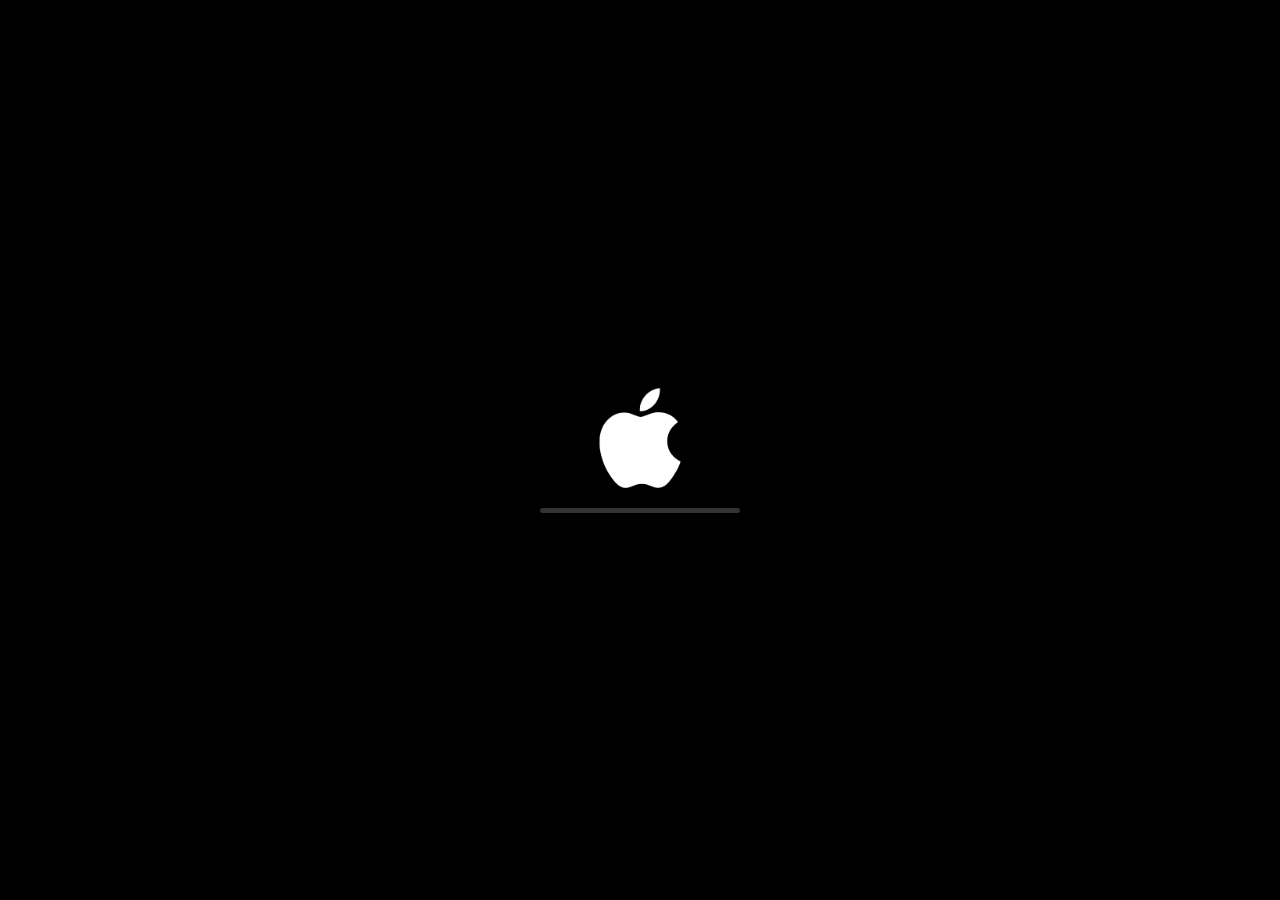
==== index.html @ 9ddda8fa "index.html" ====
<!DOCTYPE html>
<html lang="en">
<head>
    <meta charset="UTF-8">
    <meta name="viewport" content="width=device-width, initial-scale=1.0">
    <title>macOS Portfolio</title>
    <link rel="stylesheet" href="style.css">
</head>
<body>
    <div class="boot-screen" id="bootScreen">
        <div class="apple-boot-logo"></div>
        <div class="loading-bar"></div>
    </div>
    
    <div class="menu-bar">
        <div class="menu-left">
            <img src="image/apple.png" alt="Apple Logo" class="apple-logo">
            <span>Finder</span>
            <span>File</span>
            <span>Edit</span>
            <span>View</span>
            <span>Go</span>
            <span>Window</span>
            <span>Help</span>
        </div>
        <div class="menu-right">
            <span><a href="#" onclick="document.documentElement.requestFullscreen();" class="menu-right">
                Enter Fullscreen
            </a></span>
        </div>
    </div>

    <div class="widget-container">
        <div class="widget weather-widget">
            <h2>Read<span style="color: yellow">me</span></h2><BR><BR>
            <p>All app butoons are clickable and functional.</p>
        </div>

        <div class="widget portfolio">
            <a href="Portfolio/home.html" target="_blank"><img src="image/portfolio.png" alt="Portfolio"></a>
        </div>
    </div>

    <div class="notepad">
        <div class="notepad-header">
            <div class="window-buttons">
                <span class="close"></span>
                <span class="minimize"></span>
                <span class="maximize"></span>
            </div>
            <span class="title">TextEdit</span>
        </div>
        

        <div class="tabs-container">
            <input type="radio" id="about-tab" name="tab">
            <label for="about-tab">About Me</label>

            <input type="radio" id="projects-tab" name="tab">
            <label for="projects-tab">Projects</label>

            <input type="radio" id="skills-tab" name="tab">
            <label for="skills-tab">Skills</label>

            <div class="notepad-content">
                <div class="tab-content about">
                    <p>Hi, I am Atul R! I love exploring new things and working on exciting projects.</p>
                </div>
                <div class="tab-content projects">
                    <p>1. macOS Portfolio Website<br>2. Arduino-Based Project<br>3. Encrypted Chat App</p>
                </div>
                <div class="tab-content skills">
                    <p>Data Structures, Algorithms, Backend Development, Arduino, Web Development</p>
                </div>
            </div>
        </div>
    </div>    

    <div class="dock">
        <div class="dock-item" id="finder">
            <img src="image/finder.png" alt="Finder">
        </div>
        <a href="tel:+917012276229" class="dock-item">
            <img src="image/phone.png" alt="Phone">
        </a>
        <a href="mailto:atulrajesh2006@gmail.com" class="dock-item">
            <img src="image/mail.png" alt="Mail">
        </a>
        <a href="https://github.com/thisisatulr" target="_blank" class="dock-item">
            <img src="image/github.png" alt="GitHub">
        </a>
        <a href="https://www.linkedin.com/in/atul-r-136672323/" target="_blank" class="dock-item">
            <img src="image/linkedin.png" alt="LinkedIn">
        </a>
    </div>
</body>
</html>
---- style.css ----
* {
    margin: 0;
    padding: 0;
    box-sizing: border-box;
}

body {
    font-family: 'SF Pro Text', sans-serif;
    background: url('image/background.jpg') no-repeat center center fixed;
    background-size: cover;
    background-color: #111;
    color: white;
    overflow: hidden;
}

.boot-screen {
    position: fixed;
    top: 0;
    left: 0;
    width: 100%;
    height: 100vh;
    background-color: black;
    display: flex;
    flex-direction: column;
    justify-content: center;
    align-items: center;
    z-index: 100;
    animation: fadeOut 4s forwards 3.5s;
}

.apple-boot-logo {
    width: 100px;
    height: 100px;
    background: url('image/apple.png') no-repeat center;
    background-size: contain;
}

.loading-bar {
    width: 200px;
    height: 5px;
    background: rgba(255, 255, 255, 0.2);
    margin-top: 20px;
    position: relative;
    overflow: hidden;
    border-radius: 5px;
}

.loading-bar::after {
    content: "";
    display: block;
    width: 0;
    height: 100%;
    background: white;
    animation: loading 3s ease-in-out forwards;
}

@keyframes loading {
    from { width: 0; }
    to { width: 100%; }
}

@keyframes fadeOut {
    from { opacity: 1; }
    to { opacity: 0; visibility: hidden; }
}

.menu-bar {
    position: fixed;
    top: 0;
    left: 0;
    width: 100%;
    height: 30px;
    background: rgba(0, 0, 0, 0.7);
    backdrop-filter: blur(10px);
    display: flex;
    justify-content: space-between;
    align-items: center;
    padding: 0 15px;
    color: white;
    font-size: 14px;
    font-family: sans-serif;
}

.menu-left, .menu-right {
    display: flex;
    align-items: center;
    color: white;
    text-decoration: none;
}

.menu-left span, .menu-right span {
    margin: 0 10px;
    cursor: pointer;
}

.menu-left span:hover, .menu-right span:hover {
    color: lightgray;
}

.apple-logo {
    width: 16px;
    height: 16px;
    margin-right: 10px;
}

.dock {
    position: fixed;
    bottom: 20px;
    left: 50%;
    transform: translateX(-50%);
    display: flex;
    background: rgba(0, 0, 0, 0.7);
    padding: 10px;
    border-radius: 20px;
    backdrop-filter: blur(10px);
}

.dock-item {
    margin: 0 10px;
    cursor: pointer;
    transition: transform 0.2s;
}

.dock-item img {
    width: 50px;
    height: 50px;
}

.dock-item:hover {
    transform: scale(1.3);
    transition: transform 0.3s ease-in-out;
}

.notepad {
    position: absolute;
    top: 100px;
    left: 50%;
    width: 600px;
    height: 400px;
    backdrop-filter: blur(10px);
    transform: translateX(-50%);
    background: rgba(30, 30, 30, 0.8);    border: 2px solid #333;
    box-shadow: 0px 5px 15px rgba(0, 0, 0, 0.5);    
    font-family: monospace;
    padding: 10px;
    border-radius: 10px;
    color: white;
}

.notepad-header {
    display: flex;
    align-items: center;
    justify-content: space-between;
    background: #292929;
    padding: 8px;
    font-weight: bold;
    color: #bbb;
    border-bottom: 2px solid #444;
    border-radius: 10px;
    position: relative;
}

.window-buttons {
    display: flex;
    gap: 8px;
}

.window-buttons span {
    width: 12px;
    height: 12px;
    border-radius: 50%;
    display: inline-block;
}

.close { background: #ff5f57; }
.minimize { background: #ffbd2e; }
.maximize { background: #28c840; }

.close:hover { background: #f9463d; }
.minimize:hover { background: #cc9217; }
.maximize:hover { background: #1ab030; }

.title {
    position: absolute;
    left: 50%;
    transform: translateX(-50%);
    font-size: 14px;
}

.tabs-container {
    display: flex;
    flex-direction: column;
    align-items: center;
}

.tabs-container input {
    display: none;
}

.tabs-container label {
    cursor: pointer;
    padding: 8px 15px;
    margin: 5px;
    background: #444;
    border-radius: 5px;
    color: #bbb;
    transition: 0.3s;
    display: inline-block;
}

.tabs-container label:hover {
    background: #555;
}

.tabs-container input:checked + label {
    background: #1e1e1e;
    font-weight: bold;
    color: white;
    border-bottom: 2px solid #bbb;
}

.notepad-content {
    padding: 20px;
    min-height: 100px;
    color: #ddd;
    text-align: center;
    width: 100%;
}

.tab-content {
    display: none;
    opacity: 0;
    transition: opacity 0.4s ease-in-out;
}

#about-tab:checked ~ .notepad-content .about,
#projects-tab:checked ~ .notepad-content .projects,
#skills-tab:checked ~ .notepad-content .skills {
    display: block;
    opacity: 1;
}

.widget {
    position: relative;
    top: 30px;
    width: 200px;
    height: 200px;
    background: rgba(30, 30, 30, 0.8);
    border-radius: 15px;
    padding: 10px;
    backdrop-filter: blur(10px);
    box-shadow: 0px 5px 15px rgba(0, 0, 0, 0.5);
    color: white;
    margin: 10px;
}

.widget:hover {
    transform: scale(1.05);
    transition: transform 0.3s ease-in-out;
    cursor: pointer;
}

.widget img {
    width: 100%;
    height: 100%;
    border-radius: 10px;
    position: absolute;
    top: 0;
    left: 0;
    z-index: -1;
}
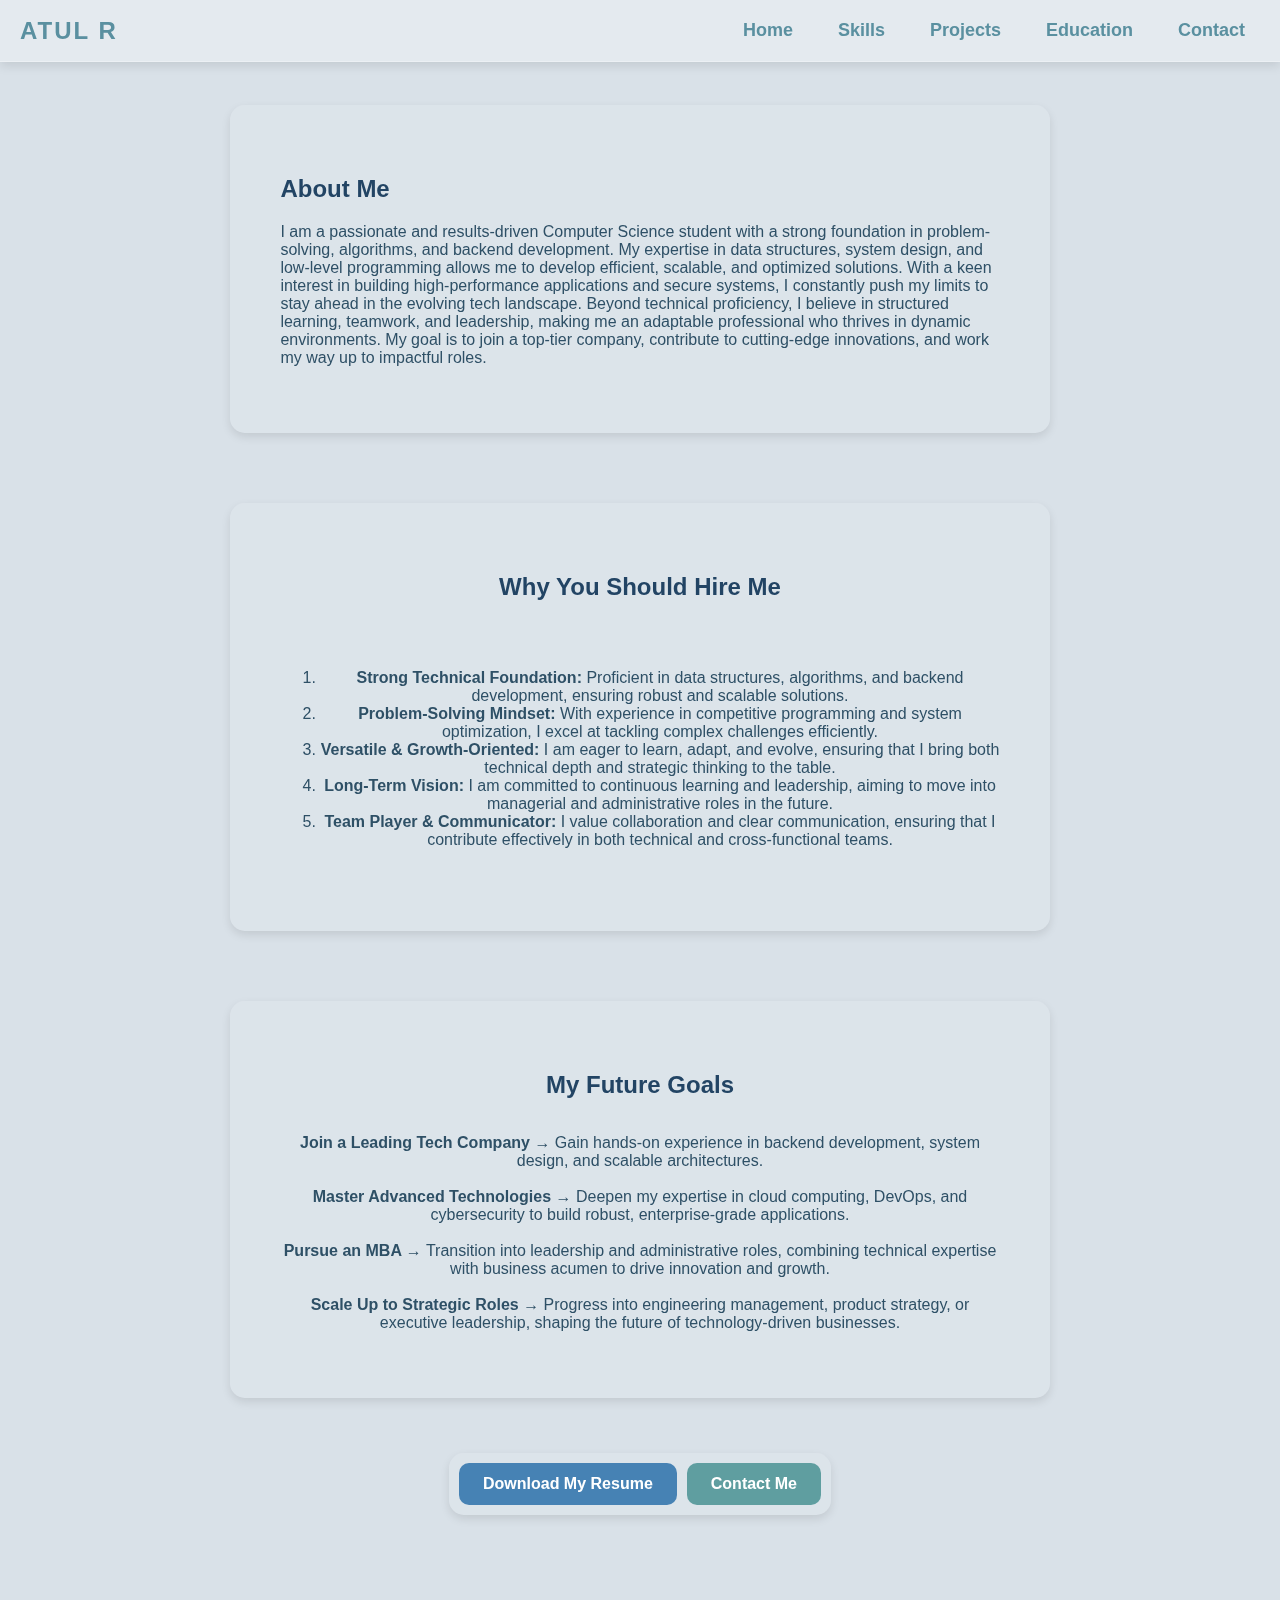
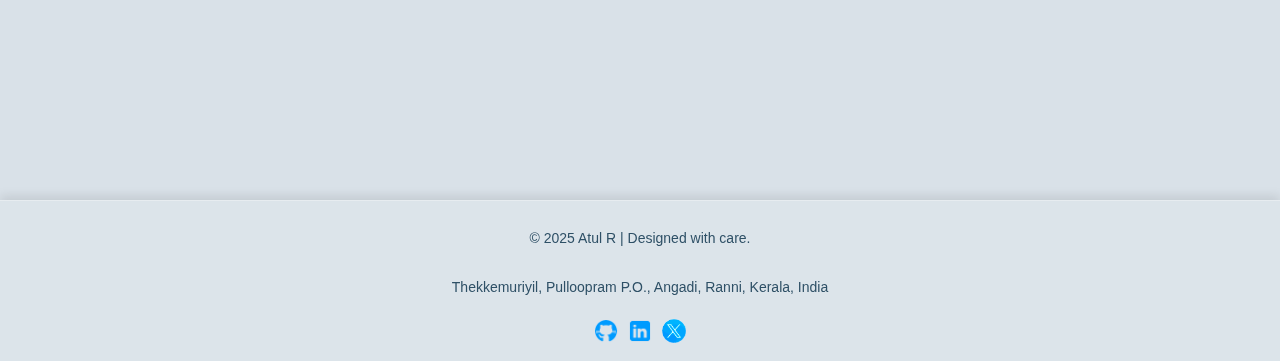
==== commit 7e7c0c69: "Update index.html" ====
--- a/index.html
+++ b/index.html
@@ -3,95 +3,95 @@
 <head>
     <meta charset="UTF-8">
     <meta name="viewport" content="width=device-width, initial-scale=1.0">
-    <title>macOS Portfolio</title>
-    <link rel="stylesheet" href="style.css">
+    <title>Portfolio</title>
+    <link rel="stylesheet" href="styles.css">
 </head>
 <body>
-    <div class="boot-screen" id="bootScreen">
-        <div class="apple-boot-logo"></div>
-        <div class="loading-bar"></div>
-    </div>
+    <video class="video-background" autoplay loop muted>
+        <source src="images/background.mp4" type="video/mp4">
+        Your browser does not support the video tag.
+    </video>
+    <header>
+        <nav class="navbar">
+            <div class="logo">ATUL R</div>
+            <ul class="nav-links">
+                <li><a href="home.html">Home</a></li>
+                <li><a href="skills.html">Skills</a></li>
+                <li><a href="projects.html">Projects</a></li>
+                <li><a href="education.html">Education</a></li>
+                <li><a href="contact.html" class="active">Contact</a></li>
+            </ul>
+        </nav>
+    </header>
     
-    <div class="menu-bar">
-        <div class="menu-left">
-            <img src="image/apple.png" alt="Apple Logo" class="apple-logo">
-            <span>Finder</span>
-            <span>File</span>
-            <span>Edit</span>
-            <span>View</span>
-            <span>Go</span>
-            <span>Window</span>
-            <span>Help</span>
-        </div>
-        <div class="menu-right">
-            <span><a href="#" onclick="document.documentElement.requestFullscreen();" class="menu-right">
-                Enter Fullscreen
-            </a></span>
-        </div>
-    </div>
+    <main>
+        <section class="home" id="home">
+            <div class="content-block about-me">
+                <div class="text">
+                    <h2>About Me</h2>
+                    <p>I am a passionate and results-driven Computer Science student with a strong foundation in problem-solving, algorithms, 
+                        and backend development. My expertise in data structures, system design, and low-level programming allows me to develop
+                         efficient, scalable, and optimized solutions. With a keen interest in building high-performance applications and secure
+                          systems, I constantly push my limits to stay ahead in the evolving tech landscape.
 
-    <div class="widget-container">
-        <div class="widget weather-widget">
-            <h2>Read<span style="color: yellow">me</span></h2><BR><BR>
-            <p>All app butoons are clickable and functional.</p>
-        </div>
-
-        <div class="widget portfolio">
-            <a href="Portfolio/home.html" target="_blank"><img src="image/portfolio.png" alt="Portfolio"></a>
-        </div>
-    </div>
-
-    <div class="notepad">
-        <div class="notepad-header">
-            <div class="window-buttons">
-                <span class="close"></span>
-                <span class="minimize"></span>
-                <span class="maximize"></span>
-            </div>
-            <span class="title">TextEdit</span>
-        </div>
-        
-
-        <div class="tabs-container">
-            <input type="radio" id="about-tab" name="tab">
-            <label for="about-tab">About Me</label>
-
-            <input type="radio" id="projects-tab" name="tab">
-            <label for="projects-tab">Projects</label>
-
-            <input type="radio" id="skills-tab" name="tab">
-            <label for="skills-tab">Skills</label>
-
-            <div class="notepad-content">
-                <div class="tab-content about">
-                    <p>Hi, I am Atul R! I love exploring new things and working on exciting projects.</p>
-                </div>
-                <div class="tab-content projects">
-                    <p>1. macOS Portfolio Website<br>2. Arduino-Based Project<br>3. Encrypted Chat App</p>
-                </div>
-                <div class="tab-content skills">
-                    <p>Data Structures, Algorithms, Backend Development, Arduino, Web Development</p>
+                        Beyond technical proficiency, I believe in structured learning, teamwork, and leadership, making me an adaptable 
+                        professional who thrives in dynamic environments. My goal is to join a top-tier company, contribute to cutting-edge 
+                        innovations, and work my way up to impactful roles.
+                        
+                        </p>
                 </div>
             </div>
+        
+            <div class="content-block">
+                <h2>Why You Should Hire Me</h2>
+                <p><ol type="1">
+                    <li><b>Strong Technical Foundation:</b> Proficient in data structures, algorithms, and backend development, ensuring robust and scalable 
+                        solutions.</li>
+                    <li><b>Problem-Solving Mindset:</b> With experience in competitive programming and system optimization, I excel at tackling complex challenges 
+                        efficiently.</li>
+                    <li><b>Versatile & Growth-Oriented:</b> I am eager to learn, adapt, and evolve, ensuring that I bring both technical depth and strategic 
+                        thinking to the table.</li>
+                    <li><b>Long-Term Vision:</b> I am committed to continuous learning and leadership, aiming to move into managerial and administrative roles 
+                        in the future.</li>
+                    <li><b>Team Player & Communicator:</b> I value collaboration and clear communication, ensuring that I contribute effectively in both technical 
+                        and cross-functional teams.</li></p>
+            </div>
+        
+            <div class="content-block">
+                <h2>My Future Goals</h2>
+                <p><b>Join a Leading Tech Company →</b> Gain hands-on experience in backend development, system design, and scalable architectures.<br>
+
+                    <br><b>Master Advanced Technologies →</b> Deepen my expertise in cloud computing, DevOps, and cybersecurity to build robust, enterprise-grade applications.<br>
+                    
+                    <br><b>Pursue an MBA →</b> Transition into leadership and administrative roles, combining technical expertise with business acumen to drive innovation and growth.<br>
+                    
+                    <br><b>Scale Up to Strategic Roles →</b> Progress into engineering management, product strategy, or executive leadership, shaping the future of technology-driven businesses.</p>
+            </div>
+        
+            <div class="button-container">
+                <a href="images/resume.pdf" target="_blank" class="resume-button">Download My Resume</a>
+                <a href="contact.html" class="contact-button">Contact Me</a>
+            </div>
+        </section>
+        
+    </main>
+
+    <footer>
+        <div class="footer-content">
+            <p>&copy; 2025 Atul R | Designed with care.</p>
+            <p>Thekkemuriyil, Pulloopram P.O., Angadi, Ranni, Kerala, India</p>
+            <div class="social-links">
+                <a href="https://github.com/thisisatulr" target="_blank">
+                    <img src="images/github.png" alt="GitHub">
+                </a>
+                <a href="https://linkedin.com/in/thisisatulr" target="_blank">
+                    <img src="images/linkedin.png" alt="LinkedIn">
+                </a>
+                <a href="https://x.com/thisisatulr" target="_blank">
+                    <img src="images/x.png" alt="Twitter">
+                </a>
+            </div>
         </div>
-    </div>    
-
-    <div class="dock">
-        <div class="dock-item" id="finder">
-            <img src="image/finder.png" alt="Finder">
-        </div>
-        <a href="tel:+917012276229" class="dock-item">
-            <img src="image/phone.png" alt="Phone">
-        </a>
-        <a href="mailto:atulrajesh2006@gmail.com" class="dock-item">
-            <img src="image/mail.png" alt="Mail">
-        </a>
-        <a href="https://github.com/thisisatulr" target="_blank" class="dock-item">
-            <img src="image/github.png" alt="GitHub">
-        </a>
-        <a href="https://www.linkedin.com/in/atul-r-136672323/" target="_blank" class="dock-item">
-            <img src="image/linkedin.png" alt="LinkedIn">
-        </a>
-    </div>
+    </footer>
 </body>
 </html>
--- a/styles.css
+++ b/styles.css
@@ -0,0 +1,520 @@
+:root {
+    --light-blue: #BFD8E2;
+    --soft-blue: #8DB1C7;
+    --muted-blue: #5A90A0;
+    --white: #FFFFFF;
+    --cool-gray: #D9E1E8;
+    --heading-color: #224464;
+    --body-text-color: #2E5066;
+    --green: #4CAF50;
+    --yellow: #FFC107;
+    --red: #F44336;
+    --light-bg: rgba(255, 255, 255, 0.1);
+}
+
+* {
+    max-width: 100%;
+    box-sizing: border-box;
+}
+
+
+body {
+    margin: 0;
+    font-family: Arial, sans-serif;
+    color: var(--white);
+    background-color: var(--cool-gray);
+}
+
+h1, h2, h3 {
+    color: var(--heading-color);
+}
+
+p, span, li {
+    color: var(--body-text-color);
+}
+
+.video-background {
+    position: fixed;
+    top: 0;
+    left: 0;
+    width: 100%;
+    height: 100%;
+    object-fit: cover;
+    z-index: -1;
+}
+
+.navbar {
+    display: flex;
+    justify-content: space-between;
+    align-items: center;
+    padding: 10px 20px;
+    background: rgba(255, 255, 255, 0.3);
+    backdrop-filter: blur(10px);
+    box-shadow: 0px 4px 10px rgba(0, 0, 0, 0.1);
+    border-bottom: 1px solid rgba(255, 255, 255, 0.3);
+    position: fixed;
+    font-weight: bold;
+    width: 100%;
+    top: 0;
+    left: 0;
+    z-index: 100;
+    box-sizing: border-box;
+    flex-wrap: wrap;
+}
+
+.logo {
+    font-size: 24px;
+    font-weight: bolder;
+    color: var(--muted-blue);
+    text-transform: uppercase;
+    letter-spacing: 2px;
+    
+}
+
+.nav-links {
+    list-style: none;
+    display: flex;
+    gap: 15px;
+    padding: 0;
+    margin: 0;
+    flex-wrap: wrap;
+}
+
+.nav-links li {
+    position: relative;
+}
+
+.nav-links li a {
+    display: block;
+    padding: 8px 12px;
+    text-decoration: none;
+    color: var(--muted-blue);
+    font-size: 18px;
+    transition: 0.3s;
+    padding: 10px 15px;
+    border-radius: 5px;
+    font-weight: 600;
+    transition: background 0.3s ease, color 0.3s ease, transform 0.3s ease;
+}
+
+.nav-links li a:hover {
+    background: rgba(36, 58, 78, 0.6);
+    color: #D1ECFF;
+    transform: scale(1.05);
+    transition: transform 0.3s ease;
+}
+
+@media (max-width: 768px) {
+    .navbar {
+        flex-direction: column;
+        align-items: center;
+        padding: 10px;
+    }
+    
+    .nav-links {
+        flex-direction: column;
+        text-align: center;
+        width: 100%;
+    }
+
+    .nav-links li {
+        width: 100%;
+        text-align: center;
+    }
+
+    .nav-links li a {
+        display: block;
+        width: 100%;
+        padding: 15px;
+    }
+}
+
+.home {
+    height: 200vh;
+    overflow-y: auto;
+    padding: 80px 10%;
+    display: flex;
+    flex-direction: column;
+    gap: 20px;
+    align-items: center;
+}
+
+.content-block {
+    display: flex;
+    flex-direction: column;
+    justify-content: center;
+    width: 80%;
+    max-width: 900px;
+    min-height: 250px;
+    background: rgba(255, 255, 255, 0.1);
+    backdrop-filter: blur(10px);
+    padding: 50px;
+    margin: 25px;
+    border-radius: 15px;
+    border: 2px solid var(--frosted-border);
+    box-shadow: 0px 4px 10px rgba(0, 0, 0, 0.1);
+    text-align: center;
+    transition: transform 0.3s ease;
+}
+
+.content-block:hover {
+    transform: translateY(-5px);
+    background: rgba(255, 255, 255, 0.2);
+}
+
+.about-me {
+    display: flex;
+    align-items: center;
+    justify-content: center;
+    gap: 20px;
+    text-align: left;
+}
+
+.profile-pic {
+    width: 200px;
+    height: 200px;
+    border-radius: 50%;
+    box-shadow: 0px 4px 10px rgba(255, 255, 255, 0.2);
+}
+
+.button-container {
+    justify-content: center;
+    display: flex;
+    gap: 10px;
+    background: rgba(255, 255, 255, 0.1);
+    backdrop-filter: blur(10px);
+    padding: 10px;
+    margin: 10px;
+    border-radius: 15px;
+    border: 2px solid var(--frosted-border);
+    box-shadow: 0px 4px 10px rgba(0, 0, 0, 0.1);
+}
+
+.resume-button {
+    display: inline-block;
+    padding: 12px 24px;
+    color: white;
+    background: #4682B4;
+    border-radius: 10px;
+    text-decoration: none;
+    font-weight: bold;
+    transition: 0.3s;
+}
+
+.resume-button:hover {
+    background: #3A6996 ;
+    transform: scale(1.05);
+    transition: transform 0.3s ease;
+}
+
+.contact-button {
+    display: inline-block;
+    padding: 12px 24px;
+    color: white;
+    background: #5F9EA0;
+    border-radius: 10px;
+    text-decoration: none;
+    font-weight: bold;
+    transition: 0.3s;
+}
+
+.contact-button:hover {
+    background: #4A858A ;
+    transform: scale(1.05);
+    transition: transform 0.3s ease;
+}
+
+.contact-container {
+    display: flex;
+    flex-direction: column;
+    align-items: center;
+    justify-content: center;
+    height: 100vh;
+    padding: 20px;
+}
+
+.contact-container h2 {
+    color: var(--heading-color);
+    font-size: 28px;
+    margin-bottom: 20px;
+}
+
+.contact-form {
+    width: 90%;
+    max-width: 500px;
+    background: rgba(255, 255, 255, 0.1);
+    backdrop-filter: blur(10px);
+    padding: 30px;
+    border-radius: 15px;
+    box-shadow: 0px 4px 10px rgba(0, 0, 0, 0.1);
+    display: flex;
+    flex-direction: column;
+}
+
+.contact-form label {
+    color: var(--heading-color);
+    font-size: 16px;
+    font-weight: bold;
+    margin-bottom: 5px;
+}
+
+.contact-form input,
+.contact-form textarea {
+    width: 95%;
+    padding: 12px;
+    margin-bottom: 15px;
+    border: 1px solid rgba(255, 255, 255, 0.3);
+    border-radius: 10px;
+    background: rgba(255, 255, 255, 0.2);
+    color: var(--body-text-color);
+    font-size: 16px;
+}
+
+.contact-form textarea {
+    resize: none;
+}
+
+.contact-form input:focus,
+.contact-form textarea:focus {
+    outline: none;
+    border-color: var(--soft-blue);
+    background: rgba(255, 255, 255, 0.3);
+}
+
+.send-button {
+    width: 100%;
+    padding: 12px;
+    border: none;
+    border-radius: 10px;
+    background: var(--muted-blue);
+    color: white;
+    font-size: 18px;
+    font-weight: bold;
+    cursor: pointer;
+    transition: 0.3s ease;
+}
+
+.send-button:hover {
+    background: #3A6996;
+    transform: scale(1.05);
+}
+
+.reset-button {
+    width: 100%;
+    padding: 12px;
+    border: none;
+    border-radius: 10px;
+    background: var(--soft-blue);
+    color: white;
+    font-size: 18px;
+    font-weight: bold;
+    cursor: pointer;
+    transition: 0.3s ease;
+}
+
+.reset-button:hover {
+    background: var(--light-blue);
+    transform: scale(1.05);
+}
+
+.education {
+    padding: 100px 10%;
+    display: flex;
+    flex-direction: column;
+    align-items: center;
+    gap: 30px;
+}
+
+.education h1 {
+    font-size: 32px;
+    color: var(--heading-color);
+}
+
+.education-block {
+    width: 80%;
+    max-width: 800px;
+    background: rgba(255, 255, 255, 0.1);
+    backdrop-filter: blur(10px);
+    padding: 30px;
+    border-radius: 15px;
+    text-align: center;
+    box-shadow: 0px 4px 10px rgba(0, 0, 0, 0.1);
+    transition: transform 0.3s ease;
+}
+
+.education-block:hover {
+    transform: translateY(-5px);
+    background: rgba(255, 255, 255, 0.2);
+}
+
+.education-block h2 {
+    color: var(--heading-color);
+    font-size: 24px;
+}
+
+.education-block p {
+    color: var(--body-text-color);
+    font-size: 18px;
+}
+
+.container {
+    max-width: 800px;
+    margin: 100px auto 50px;
+    padding: 20px;
+    background: rgba(255, 255, 255, 0.1);
+    backdrop-filter: blur(10px);
+    border-radius: 15px;
+    box-shadow: 0px 4px 10px rgba(0, 0, 0, 0.1);
+}
+
+
+.skills-section {
+    margin-top: 20px;
+    padding: 20px;
+    background: rgba(255, 255, 255, 0.2);
+    border-radius: 10px;
+}
+
+.skill {
+    margin-bottom: 15px;
+    text-align: left;
+}
+
+.skill span {
+    font-weight: bold;
+}
+
+.progress {
+    width: 100%;
+    height: 15px;
+    background: rgba(255, 255, 255, 0.2);
+    border-radius: 10px;
+    overflow: hidden;
+    position: relative;
+    margin-top: 5px;
+}
+
+.progress div {
+    height: 100%;
+    border-radius: 10px;
+    width: 0;
+    animation: fillProgress 2s ease-out forwards;
+}
+
+@keyframes fillProgress {
+    from {
+        width: 0;
+    }
+    to {
+        width: var(--progress-width);
+    }
+}
+
+.progress.green div {
+    background: var(--green);
+}
+
+.progress.yellow div {
+    background: var(--yellow);
+}
+
+.progress.red div {
+    background: var(--red);
+}
+
+.projects {
+    padding: 80px 10%;
+    text-align: center;
+    color: var(--heading-color);
+}
+
+.projects h1, .projects h2 {
+    color: var(--heading-color);
+}
+
+.project-card {
+    background: rgba(255, 255, 255, 0.1);
+    backdrop-filter: blur(10px);
+    border-radius: 15px;
+    padding: 20px;
+    margin: 20px auto;
+    max-width: 800px;
+    border: 2px solid rgba(255, 255, 255, 0.3);
+    box-shadow: 0px 4px 10px rgba(0, 0, 0, 0.1);
+    transition: transform 0.3s ease;
+}
+
+.project-card:hover {
+    transform: translateY(-5px);
+    background: rgba(255, 255, 255, 0.2);
+}
+
+.project-card h3 {
+    margin: 10px 0;
+    color: var(--heading-color);
+}
+
+.project-card p {
+    color: var(--body-text-color);
+    font-size: 16px;
+}
+
+::-webkit-scrollbar {
+    width: 20px;
+}
+
+::-webkit-scrollbar-track {
+    background: var(--light-blue);
+    backdrop-filter: blur(10px);
+    border-radius: 0px;
+}
+
+::-webkit-scrollbar-thumb {
+    background: var(--muted-blue);
+    border-radius: 0px;
+    border: 3px solid var(--muted-blue);
+}
+
+::-webkit-scrollbar-thumb:hover {
+    background: var(--soft-blue);
+    border: 3px solid var(--soft-blue);
+}
+
+footer {
+    position: relative;
+    text-align: center;
+    padding: 15px;
+    background: rgba(255, 255, 255, 0.1);
+    backdrop-filter: blur(10px);
+    box-shadow: 0px -4px 10px rgba(0, 0, 0, 0.1);
+    width: 100%;
+    bottom: 0;
+    left: 0;
+    z-index: 100;
+    color: white;
+    font-size: 14px;
+    border-top: 1px solid rgba(255, 255, 255, 0.3);
+}
+
+.footer-content {
+    display: flex;
+    flex-direction: column;
+    align-items: center;
+    gap: 5px;
+}
+
+.social-links {
+    display: flex;
+    gap: 10px;
+    margin-top: 5px;
+}
+
+.social-links a img {
+    width: 24px;
+    height: 24px;
+    transition: transform 0.3s ease;
+}
+
+.social-links a img:hover {
+    transform: scale(1.2);
+}
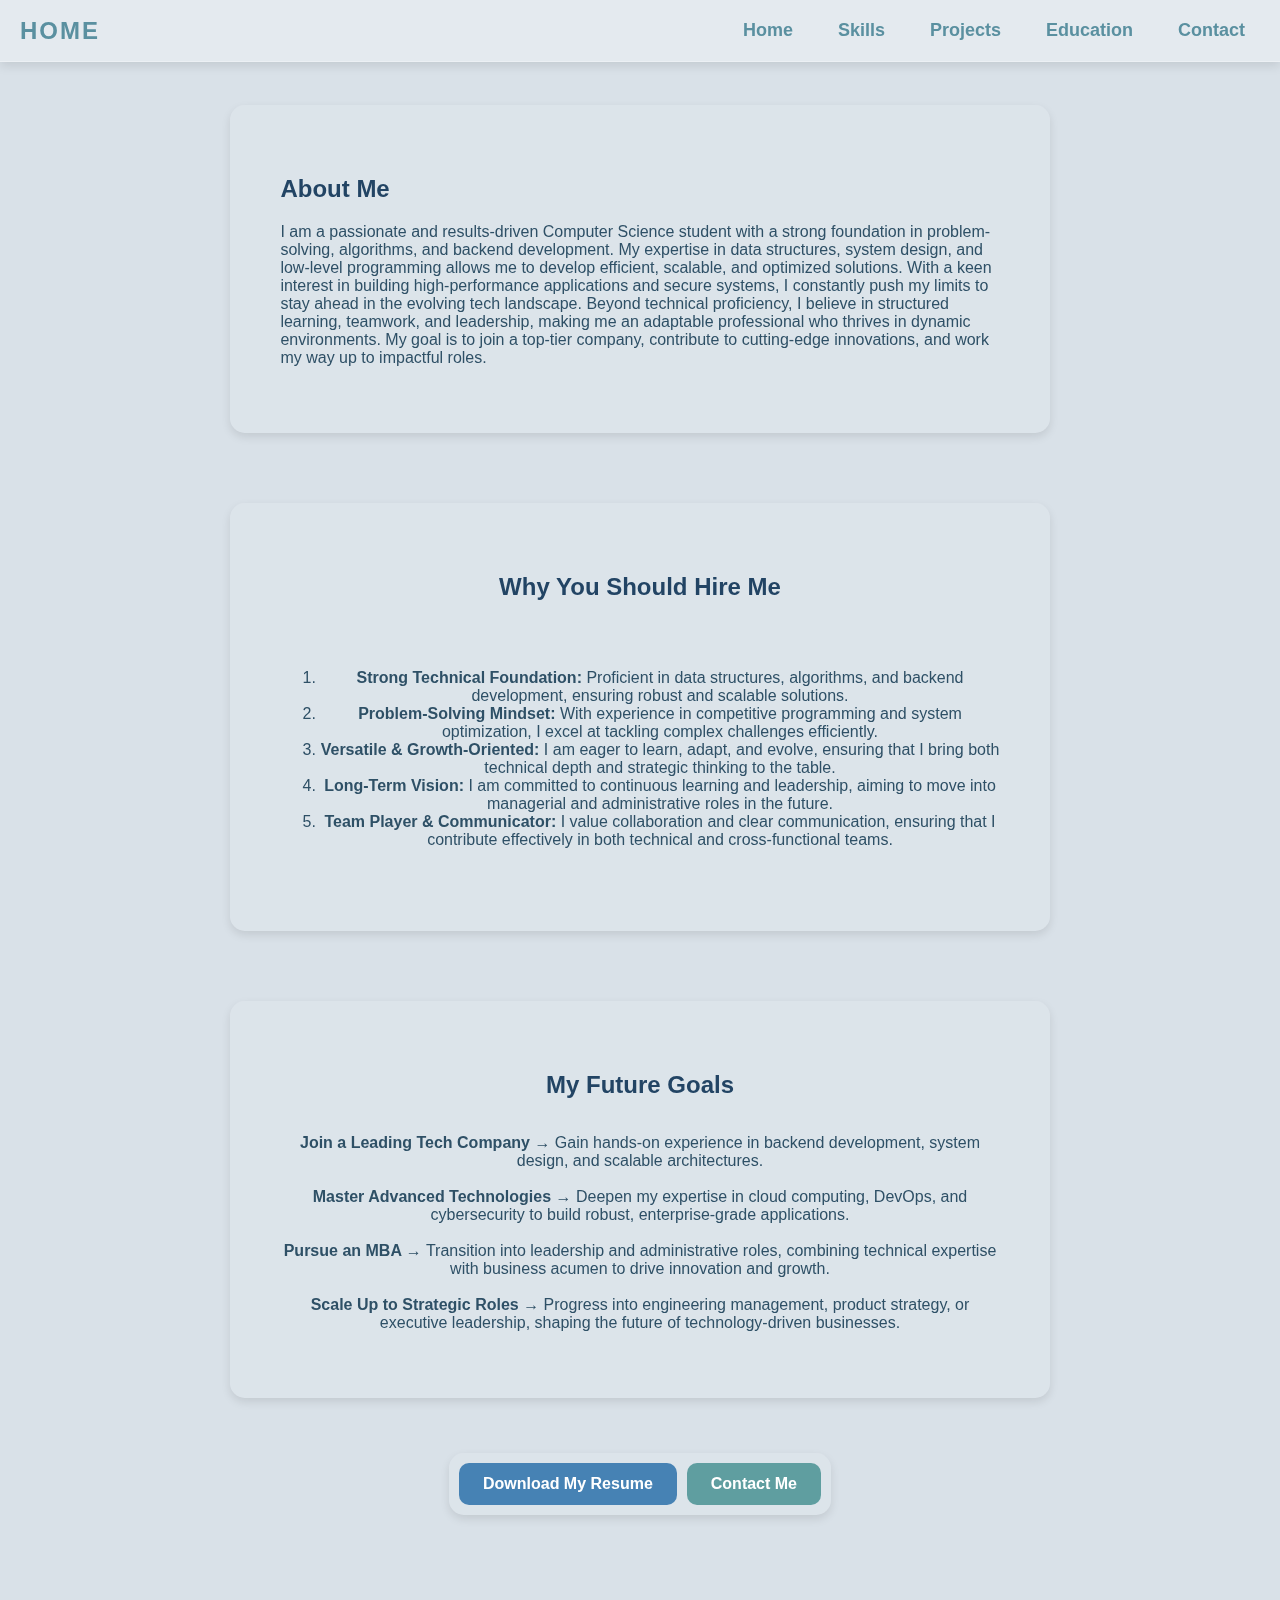
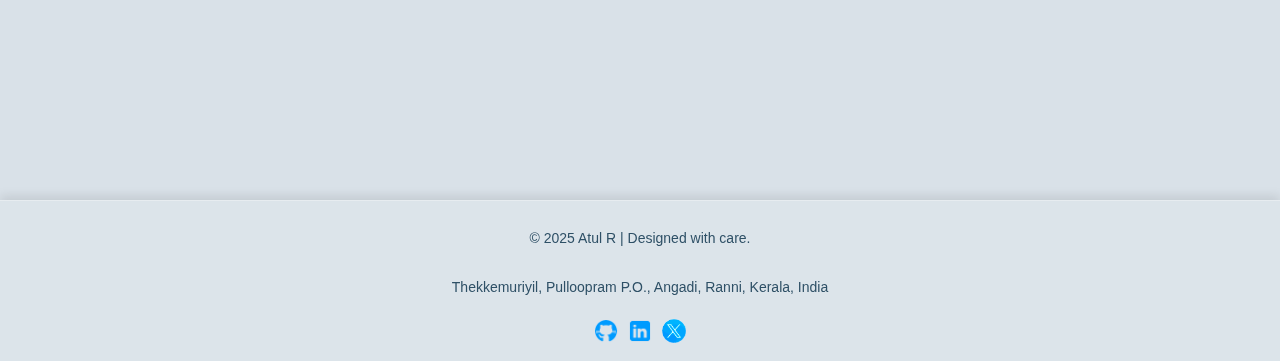
==== commit ad95213e: "Update index.html" ====
--- a/index.html
+++ b/index.html
@@ -13,9 +13,9 @@
     </video>
     <header>
         <nav class="navbar">
-            <div class="logo">ATUL R</div>
+            <div class="logo">HOME</div>
             <ul class="nav-links">
-                <li><a href="home.html">Home</a></li>
+                <li><a href="index.html">Home</a></li>
                 <li><a href="skills.html">Skills</a></li>
                 <li><a href="projects.html">Projects</a></li>
                 <li><a href="education.html">Education</a></li>
